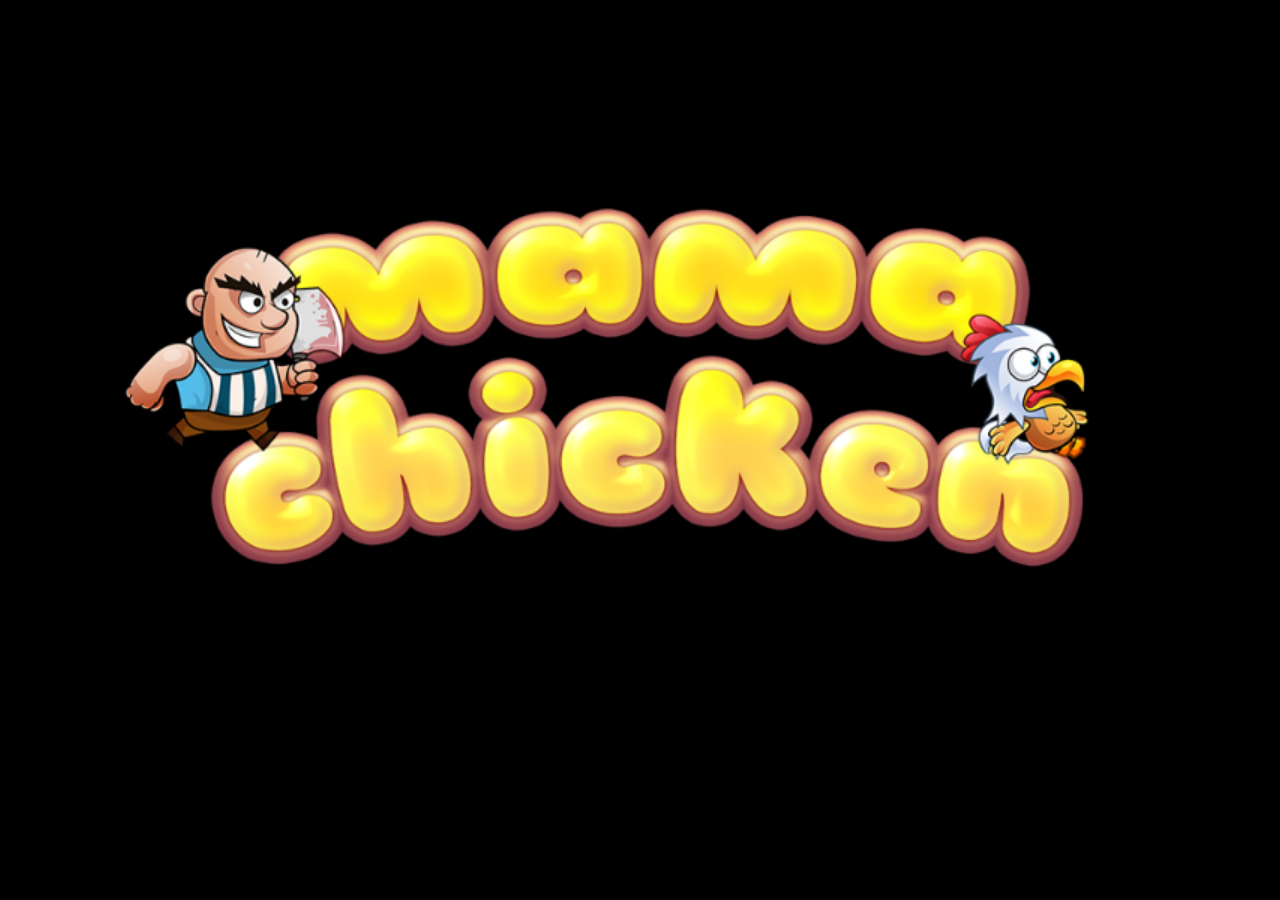
==== projeto/index.html @ 728adb9f "Merge pull request #22 from Vnuk2/master atirar" ====
<!DOCTYPE html>

<html lang="en">
<head>
    <title>Mama Chicken</title>
    <meta charset="utf-8">
    <!--Disallow scaling, so the user can't zoom in or zoom out-->
    <meta name="viewport" content="width = device-width, initial-scale=1, user-scalable=no"/>
    <!--IE=edge: specifies that IE should run in the highest mode available-->
    <!--chrome=1: specifies that Google Chrome frame should start if the user has it installed-->
    <meta http-equiv="X-UA-Compatible" content="IE=edge,chrome=1" />
    <link rel="shortcut icon" href="assets/icon/icon.png">

    <!--Css files-->
    <link rel="stylesheet" href="code/css/main.css">
    <!--Script files-->
    <script type="text/javascript" src="code/lib/phaser.min.js" defer></script>
    <script type="text/javascript" src="code/lib/dat.gui.min.js" defer></script>
    
    <script type="text/javascript" src="code/js/main.js" defer></script>
    <script type="text/javascript" src="code/js/Preload.js" defer></script>
    <script type="text/javascript" src="code/js/menu_inicial.js" defer></script>
    <script type="text/javascript" src="code/js/menu_creditos.js" defer></script>
    <script type="text/javascript" src="code/js/menu_opcoes.js" defer></script>
    <script type="text/javascript" src="code/js/menu_jogar.js" defer></script>
    <script type="text/javascript" src="code/js/menu_historia.js" defer></script>
    <script type="text/javascript" src="code/js/menu_pause.js" defer></script>
    <script type="text/javascript" src="code/js/status.js" defer></script>
    <script type="text/javascript" src="code/js/afterdeath.js" defer></script>
    <script type="text/javascript" src="code/js/level1.js" defer></script>
    <script type="text/javascript" src="code/js/level2.js" defer></script>
    <script type="text/javascript" src="code/js/level3.js" defer></script>
    <script type="text/javascript" src="code/js/Enemy.js" defer></script>
    <script type="text/javascript" src="code/js/Bala.js" defer></script>

</head>

<body>
    <div id="game-container">
    </div>
</body>
</html>
---- projeto/code/css/main.css ----
body {
    background: black;
    margin: 0;
    padding: 0;
    overflow: hidden;
    box-sizing: inherit;
}

#gui { position: relative; top: 300px; left: 480px }
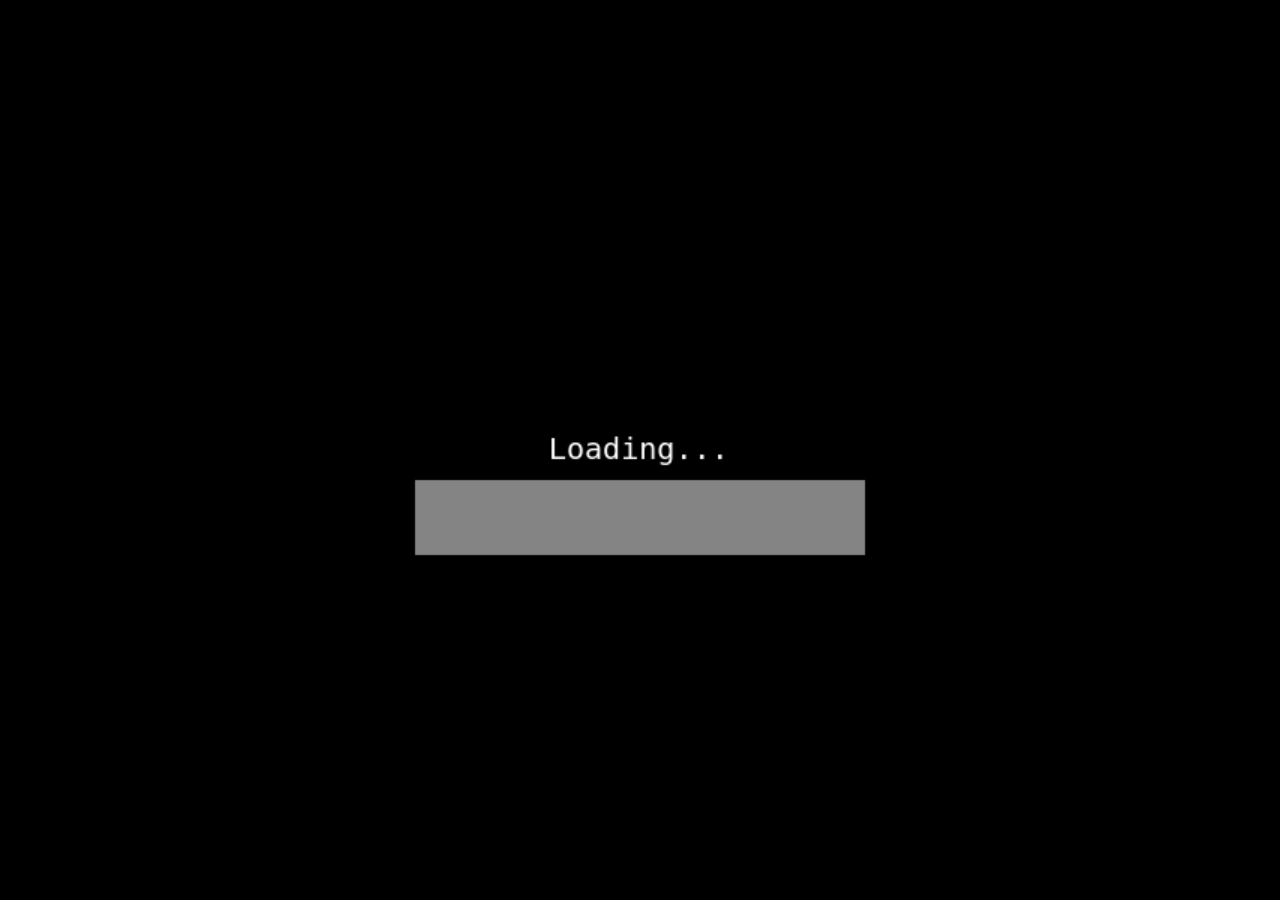
==== commit 88c641a3: "creditos" ====
--- a/projeto/index.html
+++ b/projeto/index.html
@@ -30,8 +30,12 @@
     <script type="text/javascript" src="code/js/level1.js" defer></script>
     <script type="text/javascript" src="code/js/level2.js" defer></script>
     <script type="text/javascript" src="code/js/level3.js" defer></script>
+    <script type="text/javascript" src="code/js/level4.js" defer></script>
     <script type="text/javascript" src="code/js/Enemy.js" defer></script>
     <script type="text/javascript" src="code/js/Bala.js" defer></script>
+    <script type="text/javascript" src="code/js/HealthBar.js" defer></script>
+    <script type="text/javascript" src="code/js/arcade.js" defer></script>
+    <script type="text/javascript" src="code/js/aftercreditos.js" defer></script>
 
 </head>
 
